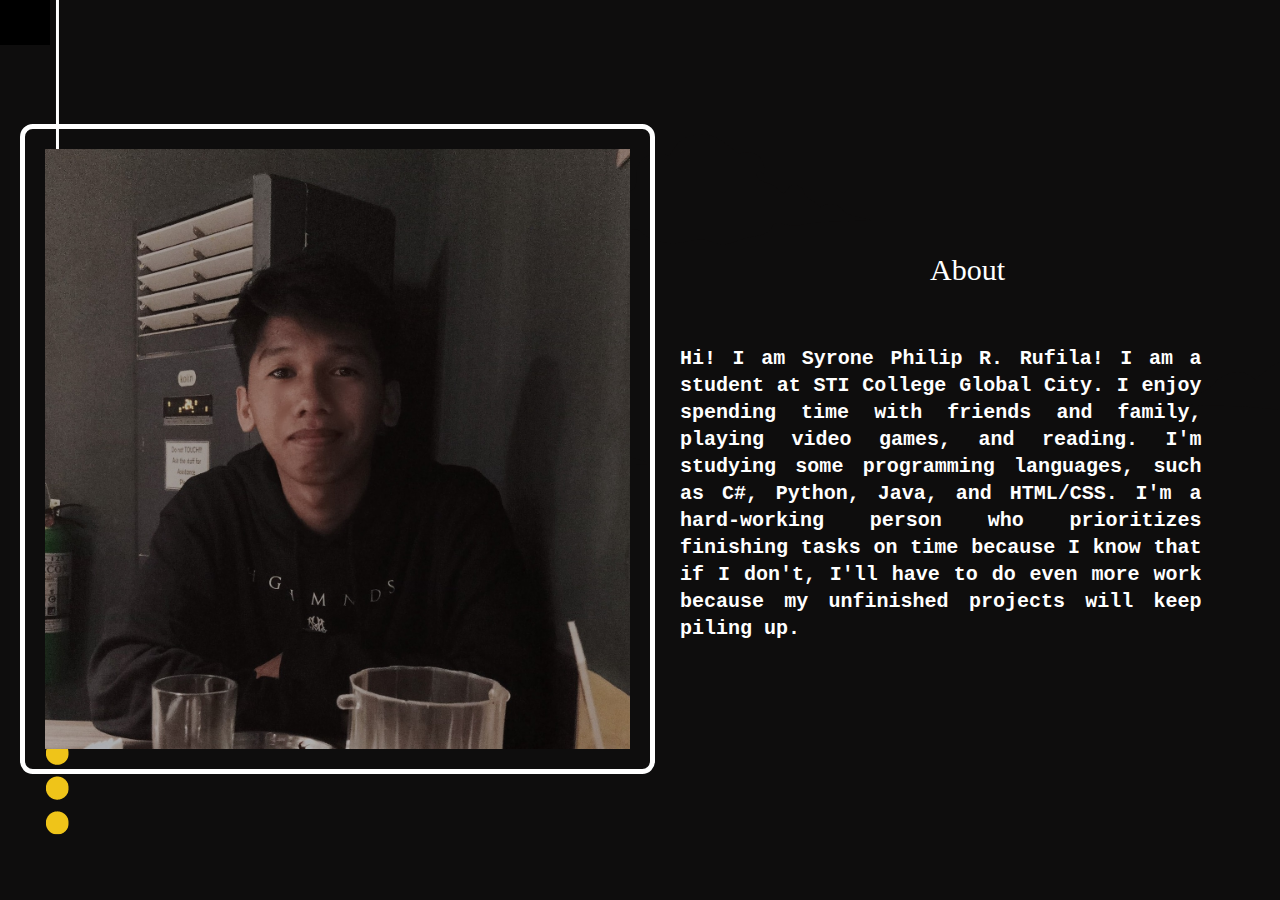
==== HTML/AboutMe.html @ 3b7302bd "portfolio" ====
<!DOCTYPE html>
<html lang="en">
<head>
    <meta charset="UTF-8">
    <meta http-equiv="X-UA-Compatible" content="IE=edge">
    <meta name="viewport" content="width=device-width, initial-scale=1.0">
    <title>AboutMe</title>

    <link rel="stylesheet" type="text/css" href="../CSS/DesktopView.css">
    <link rel="stylesheet" type="text/css" href="../CSS/MobileView.css">
    <link rel="stylesheet" type="text/css" href="../CSS/TabletView.css" />
    
    <link rel="stylesheet" href="https://cdnjs.cloudflare.com/ajax/libs/font-awesome/6.1.1/css/all.min.css" integrity="sha512-KfkfwYDsLkIlwQp6LFnl8zNdLGxu9YAA1QvwINks4PhcElQSvqcyVLLD9aMhXd13uQjoXtEKNosOWaZqXgel0g==" crossorigin="anonymous" referrerpolicy="no-referrer" />
    <link rel="preconnect" href="https://fonts.googleapis.com">
    <link rel="preconnect" href="https://fonts.gstatic.com" crossorigin>
    <link href="https://fonts.googleapis.com/css2?family=Poppins:wght@200;300;400;500&family=Ubuntu:wght@400;500;700&display=swap" rel="stylesheet">

</head>
<body>
    
    <header class="header">

        <div id="menu-btn" class="fas fa-bars"></div>

        <a href="#home" class="logo">
            <img src="../Pictures/Logo.png" alt=""></a>

        <nav class="navbar">
            <a href="./Index.html">Home</a>
            <a href="./AboutMe.html" class="active">About</a>
            <a href="./Profile.html">Profile</a>
            <a href="./Project.html">Project</a>  
        </nav>

        <div class="social">
            <a href="#" class= "fa-brands fa-facebook"></a>
            <a href="#" class="fa-brands fa-instagram-square"></a>
            <a href="#" class= "fa-solid fa-envelope"></a>
        </div>

    </header>

    <section class="about" id="about">


        <div class="image">
           <img src="../Pictures/Homepage Pic.jpg" alt="">
        </div>

        <div class="text">

            <span>About</span><br>

            <p>Hi! I am Syrone Philip R. Rufila! I am a student at STI College Global City. I enjoy spending time with friends and family, playing video games, and reading. I'm studying some programming languages, such as C#, Python, Java, and HTML/CSS. I'm a hard-working person who prioritizes finishing tasks on time because I know that if I don't, I'll have to do even more work because my unfinished projects will keep piling up.</p>
        </div>

     </section>

    <script src="../SCRIPT/script.js"></script>
</body>
</html>
---- CSS/DesktopView.css ----
* {
  margin: 0;
  padding: 0;
  box-sizing: border-box;
  color: black;
}

@font-face {
  font-family: "stickwithu_demoregular";
  src: url("..//stickwithu/stickwithu_demo-webfont.woff2") format("woff2"),
    url("..//stickwithu/stickwithu_demo-webfont.woff") format("woff");
  font-weight: normal;
  font-style: normal;
}
*::selection {
  background-color: black;
  color: #b1bce6;
}
*::-webkit-scrollbar {
  height: 0.5rem;
  width: 1rem;
}
*::-webkit-scrollbar-track {
  background-color: transparent;
}
*::-webkit-scrollbar-thumb {
  background-color: black;
}
html {
  font-size: 62.5%;
  overflow-x: hidden;
  scroll-behavior: smooth;
}
body {
  overflow: hidden;
  transition: 0.6s linear !important;
  position: relative;
  z-index: -1;
}
body.active {
  padding-left: 350px;
}

.header {
  position: fixed;
  top: 0;
  left: -350px;
  height: 100vh;
  background-color: white;
  border-right: 5px solid black;
  width: 350px;
  padding: 30px 20px;
  text-align: center;
  display: flex;
  align-items: center;
  justify-content: space-between;
  flex-flow: column;
  transition: 0.2s linear !important;
  text-align: center;
}
.header .logo img {
  max-width: 100%;
  height: auto;
}
.header .navbar {
  width: 100%;
}
.header .navbar a {
  display: block;
  font-size: 25px;
  padding: 15px;
  margin: 5px;
  font-family: "Courier New", Courier, monospace;
  font-size: 30px;
  font-weight: 500;
}
.header .navbar a.active,
.header .navbar a:hover {
  background-color: black;
  color: white;
}
.header .social a {
  font-size: 50px;
  margin: 0 10px;
  cursor: pointer;
  transition: 0.2s linear !important;
  text-decoration: none;
}
.header .social a:hover {
  transform: rotate(360deg);
}
#menu-btn {
  position: absolute;
  top: 0;
  right: -55px;
  height: 45px;
  line-height: 45px;
  width: 50px;
  font-size: 40px;
  cursor: pointer;
  background-color: black;
  color: white;
  cursor: pointer;
  z-index: -1;
}
.header.active {
  left: 0;
}
section {
  padding: 30px 20px;
  margin: 0 auto;
  text-align: center;
  z-index: -1;
}

/* HOMEPAGE */
.home {
  width: 100%;
  height: 100vh;
  background: url(../Pictures/bg.png);
}

.home .name h3 {
  color: #d9d9d9;
  font-size: 200px;
  text-align: center;
  margin-top: 10%;
  font-family: "stickwithu_demoregular";
}
.home .name hr {
  margin-left: 40%;
  margin-right: 40%;
  border: 5px solid #d9d9d9;
  border-radius: 5px;
}
.home .name p {
  color: #d9d9d9;
  margin-top: 4%;
  text-align: center;
  font-family: "stickwithu_demoregular";
  font-size: 50px;
  margin-bottom: 5%;
}
.home .name h4 {
  color: black;
  margin-top: 4%;
  text-align: center;
  background-color: #d9d9d9;
  padding: 1%;
  width: 60%;
  margin: auto;
  max-width: 200px;
  border-radius: 5px;
  font-family: "League Spartan", sans-serif;
  font-size: 20px;
  text-align: center;
  cursor: pointer;
}
.home .name h4:hover {
  color: black;
  background-color: white;
}

.btn {
  display: inline-block;
  margin-top: 10px;
  cursor: pointer;
  padding: 10px 30px;
  background-color: white;
  color: black;
  font-size: 15px;
  border: 2px solid black;
  border-radius: 2%;
}
.btn:hover {
  background-color: black;
  color: white;
}
#menu-btn.fa-times {
  right: 0;
}

.heading span {
  font-size: 40px;
}

/* ABOUT PAGE */
.about {
  display: flex;
  align-items: center;
  flex-wrap: wrap;
  gap: 20px;
  min-height: 100vh;
  background: url(../Pictures/about\ bg.png);
  background-size: auto;
}

.about .image img {
  height: 650px;
  padding: 20px;
  border: 5px solid white;
  border-radius: 2%;
}

.about .image {
  flex: 1 1 400px;
}
.about .text {
  flex: 1 1 400px;
}
.about .text span {
  display: inline-block;
  font-size: 30px;
  color: white;
  margin-bottom: 10%;
}
.about .text p {
  font-size: 20px;
  text-align: justify;
  line-height: 3vh;
  font-family: "Courier New", Courier, monospace;
  font-weight: bold;
  margin-bottom: 5px;
  margin-left: 5px;
  margin-right: 10%;
  color: white;
}

/* PROFILE PAGE */

.profile {
  width: 100%;
  background: url(../Pictures/Profile2\ bg.png);
  color: white;
}
.profile h3 {
  font-size: 100px;
  margin-bottom: 5%;
  color: white;
  font-family: "League Spartan", sans-serif;
  margin-top: 2%;
  text-transform: uppercase;
  font-weight: 100px;
}
.profile p {
  margin-left: 20%;
  margin-right: 20%;
  font-size: 20px;
  text-align: justify;
  text-transform: none;
  line-height: 180%;
  color: white;
  font-family: "Courier New", Courier, monospace;
}
.profile .goals h3 {
  margin-top: 5%;
}
.skills h3 {
  margin-top: 5%;
}
.skills {
  margin: auto;
  width: 60%;
  max-width: 800px;
  padding: 10px;
}

.skill-name {
  font-size: 18px;
  font-weight: 700;
  color: #f1f1f1;
  text-transform: uppercase;
  margin: 20px 0;
  font-family: "League Spartan", sans-serif;
  text-align: left;
}

.skill-bar {
  height: 14px;
  background: #282828;
  border-radius: 3px;
}

.skill-per {
  height: 14px;
  background: #738276;
  border-radius: 3px;
  position: relative;
  animation: fillBars 2.5s 1;
}

.skill-per::before {
  content: attr(per);
  position: absolute;
  padding: 4px 6px;
  background: #f1f1f1;
  border-radius: 4px;
  font-size: 12px;
  top: -35px;
  right: 0;
  transform: translateX(100%);
}

.skill-per::after {
  content: "";
  position: absolute;
  width: 10px;
  height: 10px;
  background: #f1f1f1;
  top: -20px;
  right: 0;
  transform: translateX(100%) rotate(45deg);
  border-radius: 2px;
}

@keyframes fillBars {
  from {
    width: 0;
  }
  to {
    width: 100%;
  }
}
.profile .achievements {
  padding-top: 2%;
  padding-bottom: 10%;
}
.profile .achievements h3 {
  color: black;
  margin-top: 4%;
  text-align: center;
  background-color: white;
  padding: 1%;
  font-family: "Courier New", Courier, monospace;
  margin-left: 30%;
  margin-right: 30%;
  border-radius: 5px;
  font-size: 20px;
  cursor: pointer;
}
.profile .education {
  margin-top: 50px;
  display: flex;
  font-family: "League Spartan", sans-serif;
  flex-wrap: wrap;
  padding-bottom: 8%;
}
.profile .text {
  background-color: #57675c;
  width: 500px;
  margin-left: 4%;
  margin-bottom: 5%;
  border: 5px solid white;
  border-radius: 2%;
  margin-right: 2%;
}
.profile .line {
  border-left: 6px solid white;
  height: 300px;
  margin-left: 5%;
  margin-bottom: 8%;
  margin-top: 5%;
}
.profile .text h2 {
  color: white;
  text-transform: uppercase;
  font-size: 33px;
  padding-top: 20px;
  font-family: "Courier New", Courier, monospace;
  text-align: left;
  padding-left: 50px;
}
.profile .text i {
  color: white;
}
.profile .text .line h2 {
  font-size: 30px;
}

.profile .text .line i {
  margin-right: 20px;
  font-size: 40px;
}
.profile .line .icons i {
  display: flex;
  padding-top: 30px;
  margin-left: 10%;
  text-align: left;
}
.profile .line .icons .text1 p {
  margin: 0%;
  margin-left: 3%;
  font-size: 24px;
  padding-bottom: 5%;
}
.profile .line .icons p {
  text-transform: uppercase;
  font-family: "League Spartan", sans-serif;
}
.profile .line .icons .text2 p {
  margin: 0%;
  margin-left: 6.3%;
  font-size: 25px;
  padding-bottom: 4%;
}
.profile .line .icons .text3 p {
  margin: 0%;
  margin-left: 5%;
  font-size: 20px;
}

/* PROJECT */
.project {
  height: 150vh;
  max-height: 500vh;
  background: url(../Pictures/project\ bg.png);
  font-family: "Courier New", Courier, monospace;
  color: white;
  left: 0%;
  right: 0;
  padding: 0;
  position: relative;
  
  
}
.project h2 {
  font-size: 150px;
  text-align: center;
  text-transform: uppercase;
  color: white;
  padding-top: 2%;
  padding-bottom: 2%;
}
.project .image-gallery {
  width: 100%;
  max-width: 950px;
  margin: 0 auto;
  padding: 50px 20px;
  display: grid;
  grid-template-columns: repeat(auto-fit, minmax(px, 1fr));
  grid-auto-rows: 250px;
  grid-auto-flow: dense;
  grid-gap: 20px;

}

.project .image-gallery .image-box {
  position: relative;
  background-color: #d7d7d8;
  overflow: hidden;
  
  
}

.image-gallery .image-box:nth-child(7n + 1) {
  grid-column: span 2;
  grid-row: span 2;
}

.project .image-gallery .image-box img {
  width: 100%;
  height: 100%;
  object-fit: cover;
  transition: all 0.5s ease;
  
}

.project .image-gallery .image-box:hover img {
  transform: scale(1.1);
  opacity: 0.5;

}

.project .image-gallery .image-box .overlay {
  position: absolute;
  top: 0;
  right: 0;
  bottom: 0;
  left: 0;
  display: flex;
  flex-wrap: wrap;
  align-items: center;
  justify-content: center;
  opacity: 0;
  transition: all 0.5s ease;

}

.project .image-gallery .image-box:hover .overlay {
  top: 20px;
  right: 20px;
  bottom: 20px;
  left: 20px;
  opacity: 1;
  
  
}

.project .image-gallery .image-box .details {
  text-align: center;
  
}

.project .image-gallery .image-box .details .title {
  margin-bottom: 8px;
  font-size: 24px;
  font-weight: 600;
  position: relative;
  top: -5px;
  opacity: 0;
  visibility: hidden;
  transition: all 0.3s ease;
 

}

.project .image-gallery .image-box .details .category {
  font-size: 18px;
  font-weight: 400;
  position: relative;
  bottom: -5px;
  opacity: 0;
  visibility: hidden;
  transition: all 0.3s ease;
  
}

.project .image-gallery .image-box:hover .details .title {
  top: 0px;
  opacity: 1;
  visibility: visible;
  transition: all 0.3s 0.2s ease;

  
}

.project .image-gallery .image-box:hover .details .category {
  bottom: 0;
  opacity: 1;
  visibility: visible;
  transition: all 0.3s 0.2s ease;
}

.project .image-gallery .image-box .details .title a,
.project .image-gallery .image-box .details .category a {
  color: white;
  font-size: 40px;
  text-decoration: none;
  background-color: black;
  text-align: justify;
  
}

.sub{
  display: flex;
  align-items: center;
  flex-wrap: wrap;
  gap: 20px;
  min-height: 100vh;
  background: black;
  background-size: auto;
}

.sub .image h3{
  color: white;
  font-size: 50px;
  text-transform: uppercase;
  font-family: "League Spartan", sans-serif;
 
  
}
.sub .text h2{
  color: white;
  font-size: 40px;
  text-transform: uppercase;
  padding-top: 10%;
  margin-left: 10%;
  margin-right: 20%;
  font-family: 'Courier New', Courier, monospace;
  text-align: left;
}
.sub .text p{
  color: white;
  font-size: 40px;
  text-transform: uppercase;
  padding-top: 10%;
  margin-left: 10%;
  margin-right: 60%;
  font-family: 'Courier New', Courier, monospace;
  text-align: justify;
}

.sub .image img {
  height: 650px;
  padding: 20px;
  border: 5px solid white;
  border-radius: 2%;
  margin-top: 5%;
}

.sub .image {
  flex: 1 1 800px;
  padding-left: 5%;
}
.sub .text {
  flex: 1 1 400px;
}
---- CSS/MobileView.css ----
@media (max-width: 768px) {
  .image-gallery {
    grid-template-columns: repeat(auto-fit, minmax(250px, 1fr));
    grid-auto-rows: 250px;
  }

  .image-gallery .image-box:nth-child(7n + 1) {
    grid-column: unset;
    grid-row: unset;
  }
  .sub .image img {
    height: 400px;
    width: 100%;
    margin-right: 5%;
  }
  .sub .image {
    margin-right: 5%;
  }
  .project{
    height: auto;
  }
  
 
}
@media (max-width: 700px) {
  .about .text p {
    background-color: #0e0d0d;
    color: white;
  }
  .home .name h3 {
    font-size: 100px;
  }
  .home .name p {
    font-size: 30px;
  }
  html {
    font-size: 55%;
  }
  body.active {
    padding-left: 0;
  }
  .profile .left-info .text-1 h3 {
    margin-right: 0;
  }
  .profile .left-info .text-2 h3 {
    margin-right: 0;
  }
  .header.active {
    z-index: 1;
  }
  .about .text p {
    padding: 0%;
    margin-right: 0%;
  }
  .about .text{
    margin: 0%;
    padding: 0%;
  }
  .about .text span {
    padding: 0%;
    margin: 20px;
  }
  .about .image img {
    height: 500px;
    width: 100%;
    max-width: 500px;
  }
  .profile .achievements h3 {
    font-size: 15px;
  }
  .skills {
    width: 100%;
    max-width: 8000px;
  }
  .profile .education h3{
    font-size: 80px;
  }
  .profile .line .icons  p{
    background-color: transparent;
  }
  .profile .line .icons .text3 p{
    text-align: left;
  }
  .project h2{
    font-size: 60px;
  }
  .sub .image img {
    height: 400px;
    width: 100%;
    margin-right: 5%;
  }

 
  
 
}
@media (max-width: 500px) {
  .profile .achievements h3 {
    font-size: 20px;
    margin: auto;
    margin-top: 10%;
  }
  .profile p {
    margin: 0%;
    background-color: black;
  }
  .profile .education h3{
    font-size: 70px;
  }
  .profile .text{
    margin-right: 5%;
  }
  .DLMS .text h2{
    font-size: 30px;
  }
  .sub .image h3{
    font-size: 25px;
    padding-top: 5%;
  }
  .sub .text h2{
    font-size: 30px;
    padding-bottom: 10%;
  }

}
@media (max-width: 450px) {
  html {
    font-size: 50;
  }
  .header.active {
    padding-top: 70px;
  }
  #menu-btn.fa-times {
    right: 0;
  }
  .profile h3{
    font-size: 50px;
  }
  .profile .education h3{
    font-size: 50px;
    margin-right: 3%;
  }
  .profile .line .icons .text3 p{
    font-size: 15px;
  }
  .profile .line .icons .text2 p{
    font-size: 15px;
  }
  .profile .line .icons .text1 p{
    font-size: 15px;
  }
  .profile .text h2{
    font-size: 20px;
  }

}

@media (max-width: 280px) {
  .header.active {
    height: 100%;
    width: 100%;
  }
}
---- CSS/TabletView.css ----
@media (max-width: 1870px){
  .profile .text{
    width: 400px;

  }
  .profile .line .icons .text3 p{
    font-size: 15px;
  }
  .profile .education{
    justify-content: center;
  }
  .sub .image{
    margin-top: 10%;
  }
  .sub .image img {
    height: auto;
    width: 100%;
  }
  .sub .image {
    margin-right: 5%;
  }
  .project{
    height: auto;
  }
  


}

@media (max-width: 1095px){
    .about .text p{
      margin: 0%;
      background-color: #0e0d0d;
      line-height: 130%;
    }
    .about .image img{
      width: 100%;
      height: auto;
    }
    .home .name h3{
        font-size: 100px;
    }
    .DLMS .image{
      padding-right: 5%;
    }
    .DLMS .image img{
      width: 100%;
      height: auto;
    
    }
    .DLMS .text h2 {
      text-align:justify;
    }
    .sub .text h2{
      font-size: 30px;
      padding-bottom: 10%;
    }
    
   
  }
  @media (max-width: 912px){
    .profile .text{
      width: 600px;
      margin-left: 15%;
    }

    
  }
  @media (max-width: 820px){
    .profile .text{
      width: 600px;
      margin-left: 10%;
    }

  }
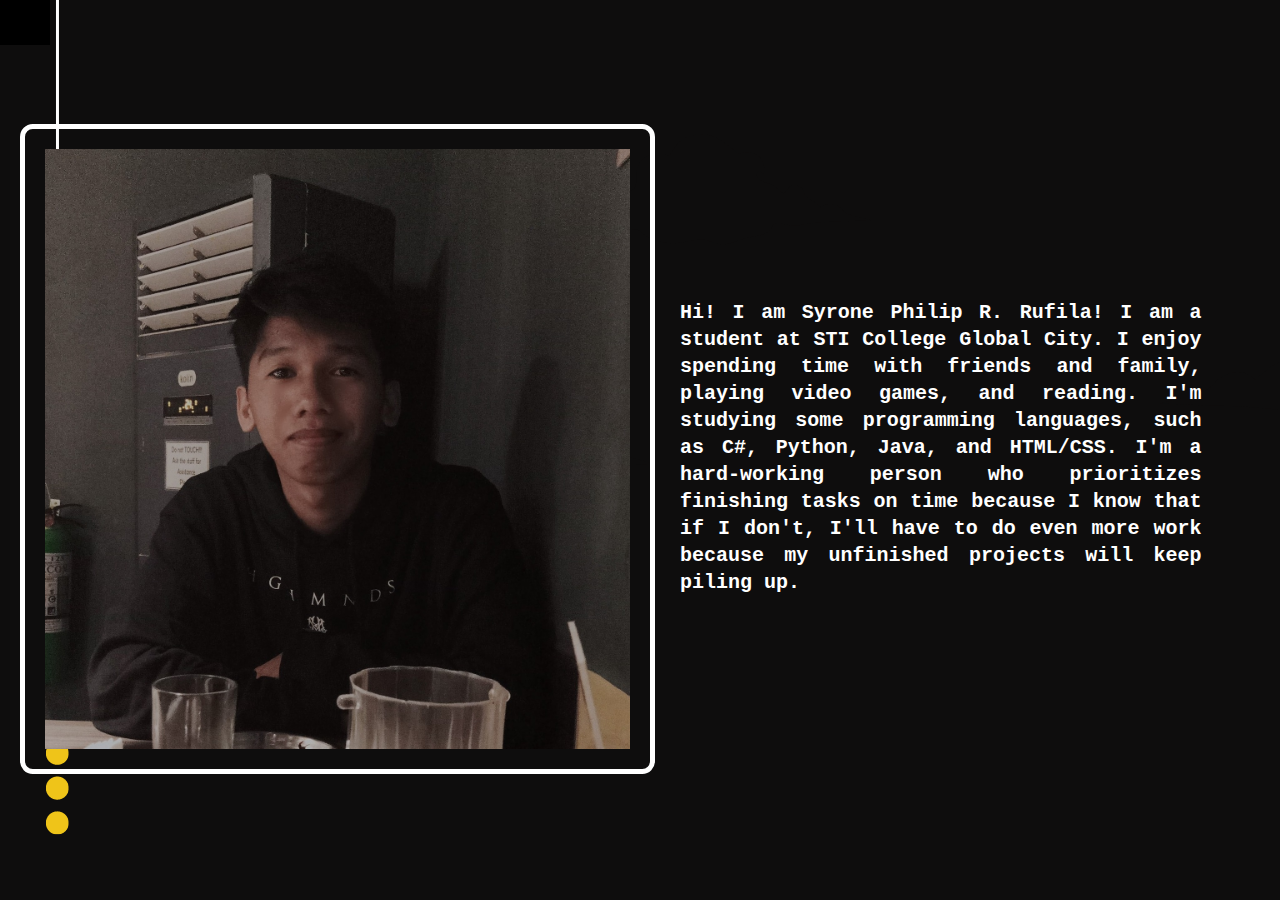
==== commit a88711f2: "Update AboutMe.html" ====
--- a/HTML/AboutMe.html
+++ b/HTML/AboutMe.html
@@ -26,17 +26,26 @@
             <img src="../Pictures/Logo.png" alt=""></a>
 
         <nav class="navbar">
-            <a href="./Index.html">Home</a>
+            <a href="../index.html">Home</a>
             <a href="./AboutMe.html" class="active">About</a>
             <a href="./Profile.html">Profile</a>
             <a href="./Project.html">Project</a>  
         </nav>
 
         <div class="social">
-            <a href="#" class= "fa-brands fa-facebook"></a>
-            <a href="#" class="fa-brands fa-instagram-square"></a>
-            <a href="#" class= "fa-solid fa-envelope"></a>
-        </div>
+            <a
+              href="https://www.facebook.com/SyroneR"
+              class="fa-brands fa-facebook"
+            ></a>
+            <a
+              href="https://www.instagram.com"
+              class="fa-brands fa-instagram-square"
+            ></a>
+            <a
+              href="mailto:syronerufila3@gmail.com"
+              class="fa-solid fa-envelope"
+            ></a>
+          </div>
 
     </header>
 
@@ -48,9 +57,6 @@
         </div>
 
         <div class="text">
-
-            <span>About</span><br>
-
             <p>Hi! I am Syrone Philip R. Rufila! I am a student at STI College Global City. I enjoy spending time with friends and family, playing video games, and reading. I'm studying some programming languages, such as C#, Python, Java, and HTML/CSS. I'm a hard-working person who prioritizes finishing tasks on time because I know that if I don't, I'll have to do even more work because my unfinished projects will keep piling up.</p>
         </div>
 
@@ -58,4 +64,4 @@
 
     <script src="../SCRIPT/script.js"></script>
 </body>
-</html>+</html>
--- a/CSS/DesktopView.css
+++ b/CSS/DesktopView.css
@@ -347,7 +347,7 @@
 }
 .profile .text {
   background-color: #57675c;
-  width: 500px;
+  width: 480px;
   margin-left: 4%;
   margin-bottom: 5%;
   border: 5px solid white;
@@ -406,7 +406,7 @@
 .profile .line .icons .text3 p {
   margin: 0%;
   margin-left: 5%;
-  font-size: 20px;
+  font-size: 17px;
 }
 
 /* PROJECT */
--- a/CSS/MobileView.css
+++ b/CSS/MobileView.css
@@ -89,6 +89,9 @@
     width: 100%;
     margin-right: 5%;
   }
+   .profile h3{
+    font-size: 40px;
+  }
 
  
   
--- a/CSS/TabletView.css
+++ b/CSS/TabletView.css
@@ -1,11 +1,5 @@
 @media (max-width: 1870px){
-  .profile .text{
-    width: 400px;
 
-  }
-  .profile .line .icons .text3 p{
-    font-size: 15px;
-  }
   .profile .education{
     justify-content: center;
   }
@@ -22,6 +16,10 @@
   .project{
     height: auto;
   }
+   .project .text{
+    width: auto;
+  }
+  
   
 
 
@@ -73,4 +71,4 @@
     }
 
   }
-  +  
